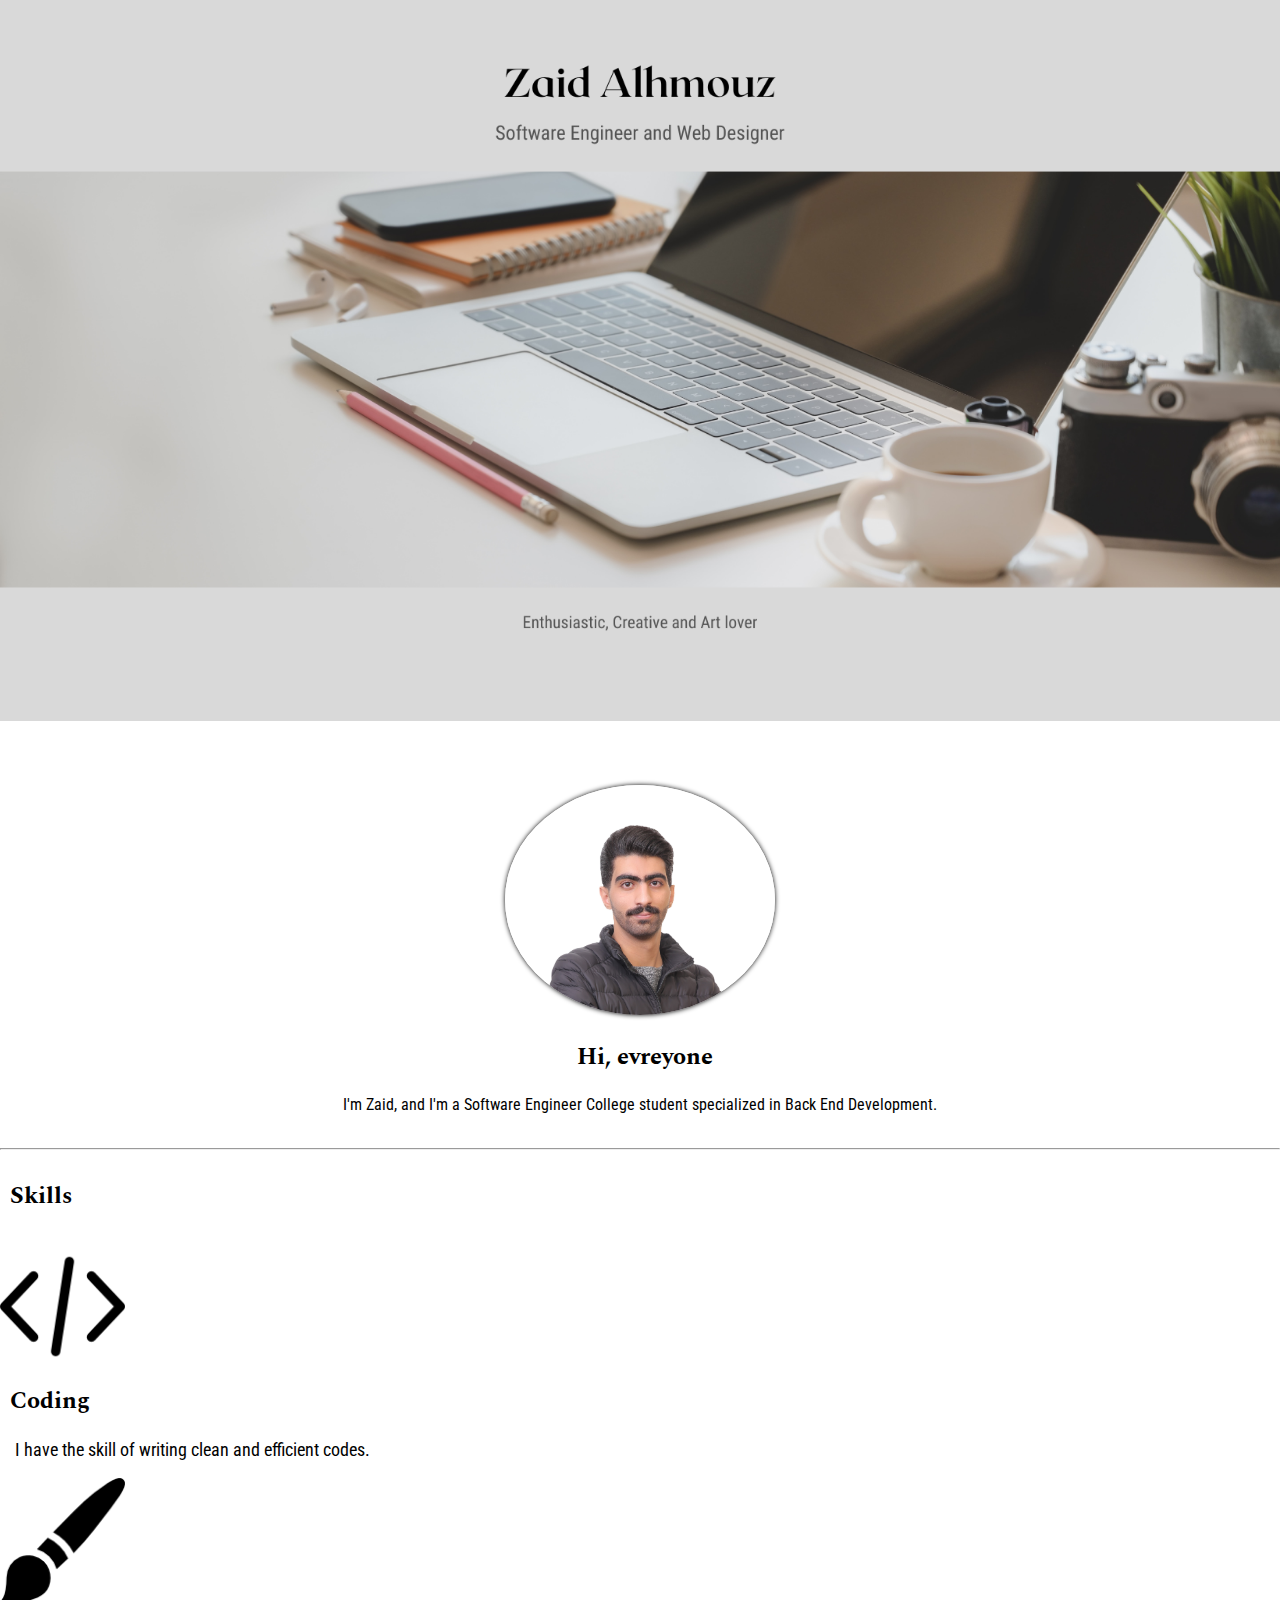
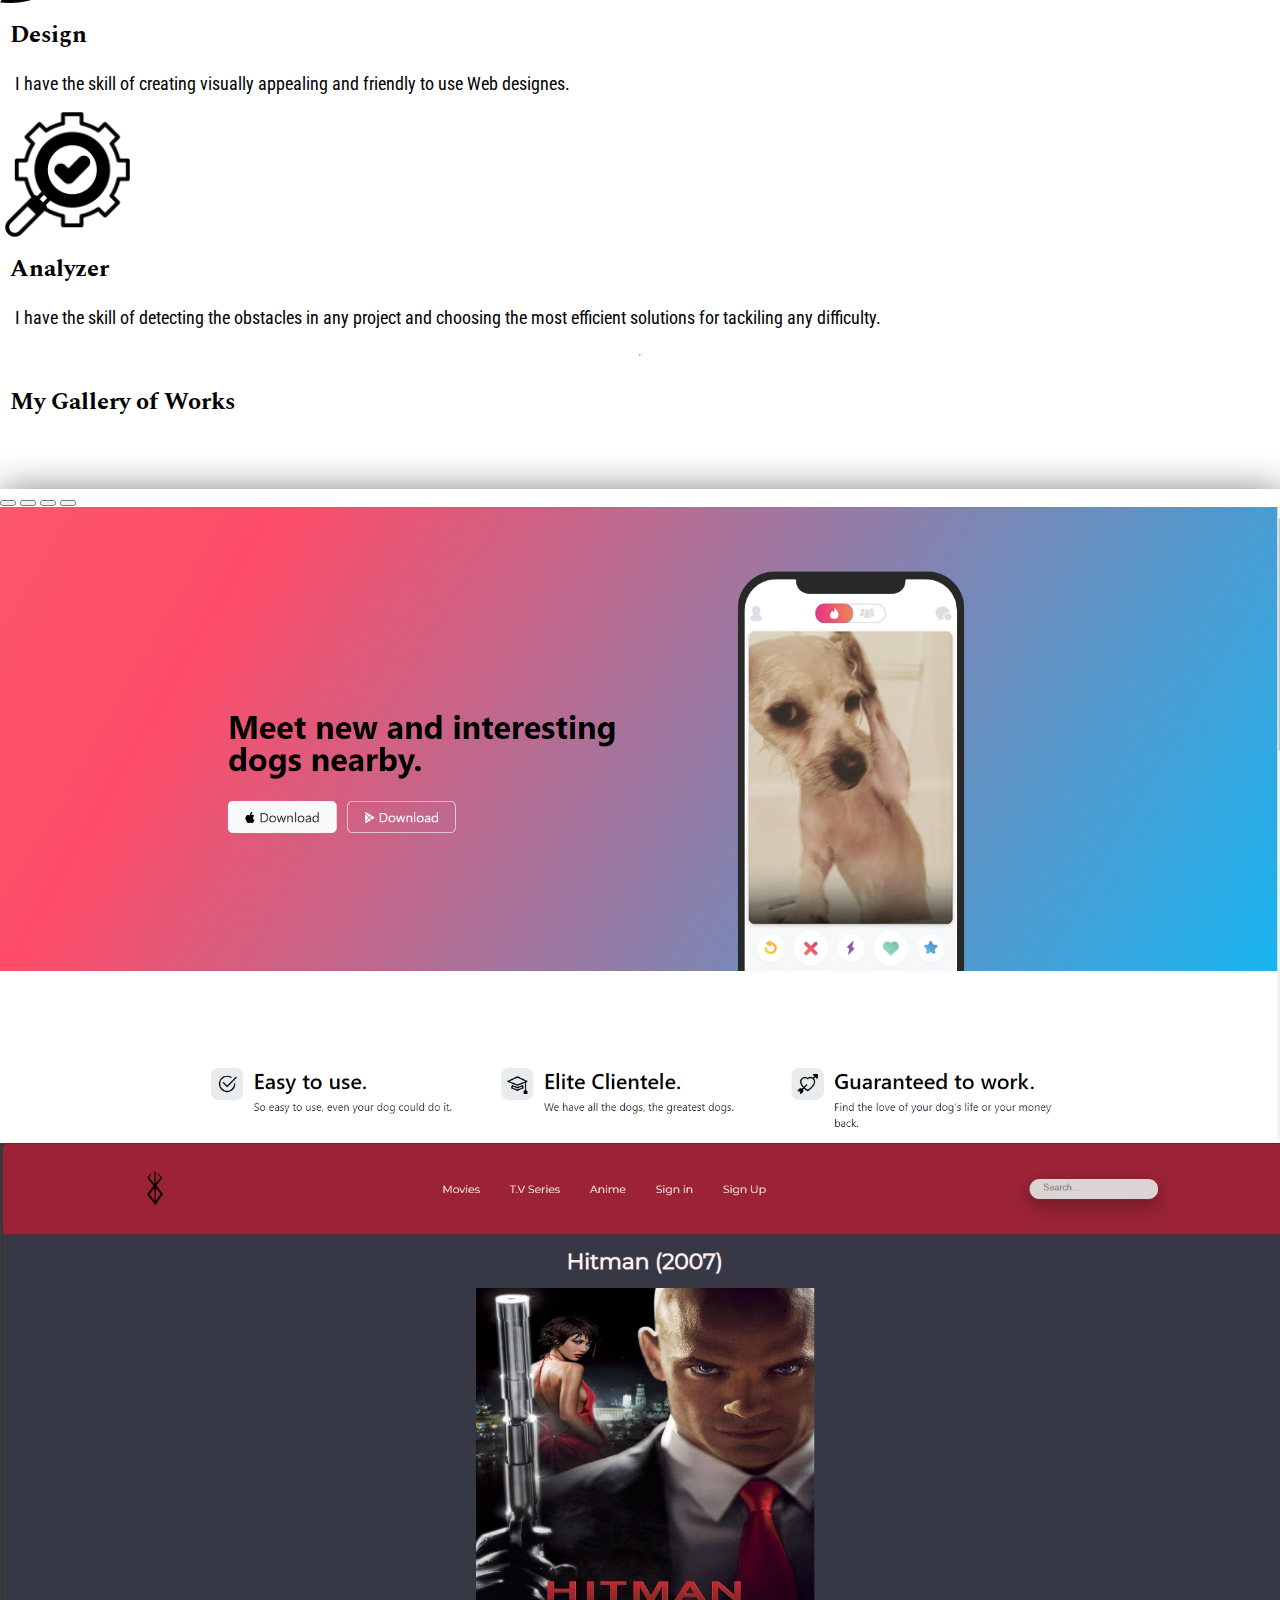
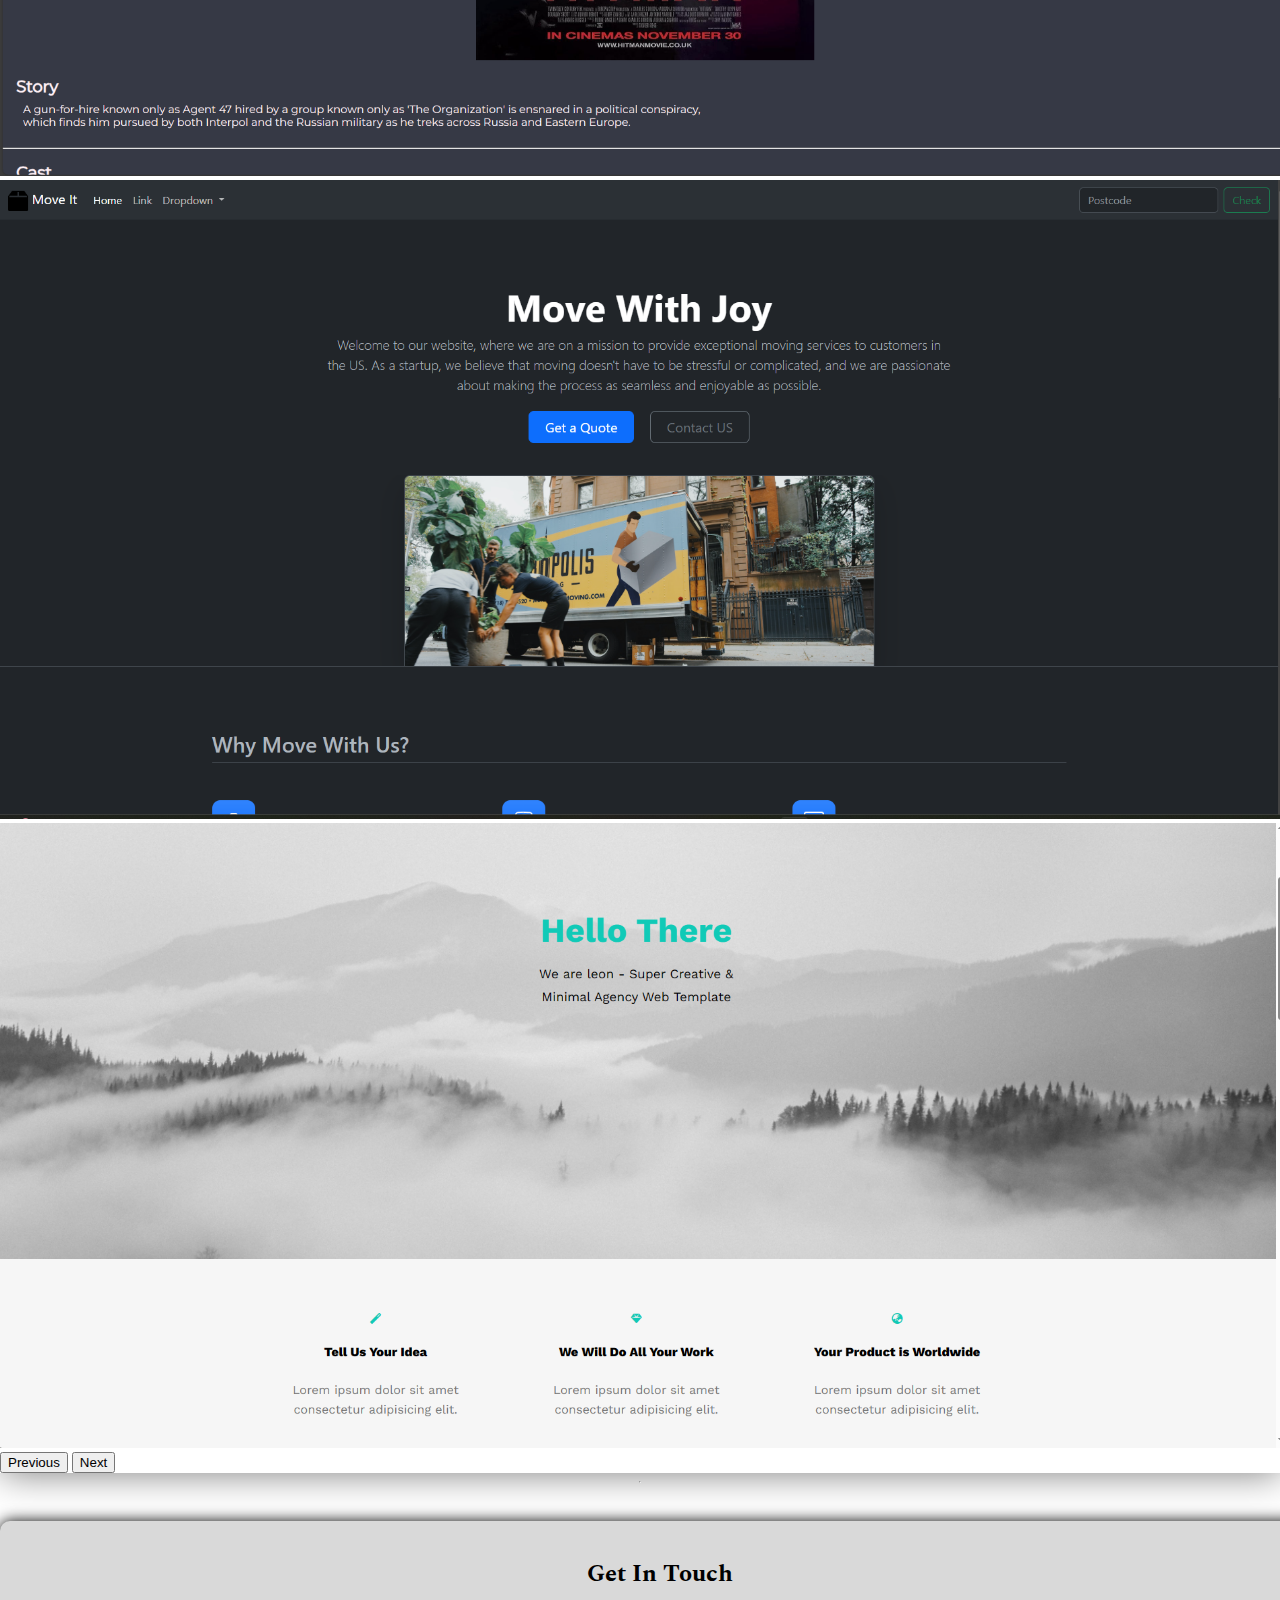
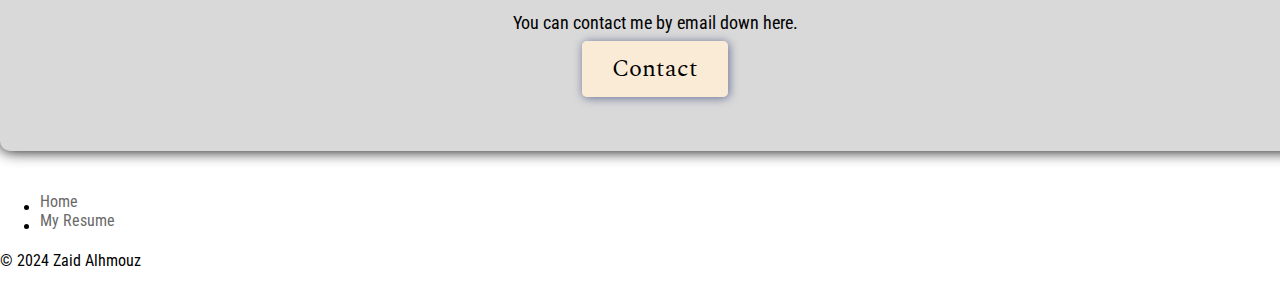
==== index.html @ a24d5614 "Initial Commit" ====
<!DOCTYPE html>
<html lang="en">
<head>
    <meta charset="UTF-8">
    <meta name="viewport" content="width=device-width, initial-scale=1.0">
    <link rel="stylesheet" href="./style.css">
    <link href="https://cdn.jsdelivr.net/npm/bootstrap@5.3.2/dist/css/bootstrap.min.css" rel="stylesheet" integrity="sha384-T3c6CoIi6uLrA9TneNEoa7RxnatzjcDSCmG1MXxSR1GAsXEV/Dwwykc2MPK8M2HN" crossorigin="anonymous">
    <title>MyPortfolio</title>
</head>
<body>
  
<div class="Main-Wallpaper">
 <div class="Wallpaper-image">
  <img src="./Images/Zaid Alhmouz2.png" width=100%>
 </div> 
</div>
<div class="info">
<img class="personal-image" src="./Images/Personal-Image.jpg" width="270" height="230">
<h2>Hi, evreyone</h2>
<p class="about-info">I'm Zaid, and I'm a Software Engineer College student specialized in Back End Development.<br >
</p>
</div>
<hr />

<div class="container marketing">
<h2 class="skills-header">Skills</h2>
  <!-- Three columns of text below the carousel -->
  <div class="row">
    <div class="col-lg-4">
      <img src="./Images/coding.png" width="125" height="125"> 
      <h2 class="fw-normal">Coding</h2>
      <p>I have the skill of writing clean and efficient codes.</p>
      
    </div><!-- /.col-lg-4 -->
    <div class="col-lg-4">
      <img class="Design-image" src="./Images/brush.png" width="125" height="125">
      <h2 class="fw-normal">Design</h2>
      <p>I have the skill of creating visually appealing and friendly to use Web designes.</p>
      
    </div><!-- /.col-lg-4 -->
    <div class="col-lg-4">
      <img class="Analyze-image" src="./Images/Analyze.png" width="125" height="125">
            <h2 class="fw-normal">Analyzer</h2>
      <p>I have the skill of detecting the obstacles in any project and choosing the most efficient solutions for tackiling any difficulty.</p>
      
    </div><!-- /.col-lg-4 -->
  </div><!-- /.row -->
  <hr />
  <div class="Gallery-header">
    <h2>My Gallery of Works</h2>
  </div>

  <div class="car-container">
    <div id="myCarousel" class="carousel slide mb-6" data-bs-ride="carousel">
    <div class="carousel-indicators">
      <button type="button" data-bs-target="#myCarousel" data-bs-slide-to="0" class="" aria-label="Slide 1"></button>
      <button type="button" data-bs-target="#myCarousel" data-bs-slide-to="1" aria-label="Slide 2" class=""></button>
      <button type="button" data-bs-target="#myCarousel" data-bs-slide-to="2" aria-label="Slide 3"></button>
      <button type="button" data-bs-target="#myCarousel" data-bs-slide-to="3" aria-label="Slide 4" class="active" aria-current="true"></button>
    </div>
    <div class="carousel-inner">
      <a href="https://zaid-alhmouz.github.io/TinDog/">
      <div class="carousel-item">
        <img class="slide-img" src="./Images/Work1..png" width="100%" height="500px">
      </div>
      </a>
      <a href="https://zaid-alhmouz.github.io/Behelit/">
      <div class="carousel-item">
        <img class="slide-img" src="./Images/Behelit.png" width="100%" height="500px">
      </div>
      </a>
      <a href="https://zaid-alhmouz.github.io/MoveIt/">
      <div class="carousel-item active">
        <img class="slide-img" src="./Images/Work3.png" width="100%" height="500px">      
      </div>
      </a>
      <a href="https://zaid-alhmouz.github.io/Leon/">
        <div class="carousel-item active">
          <img class="slide-img" src="./Images/Work4.png" width="100%" height="500px">      
        </div>
        </a>
    </div>
    <button class="carousel-control-prev" type="button" data-bs-target="#myCarousel" data-bs-slide="prev">
      <span class="carousel-control-prev-icon" aria-hidden="true"></span>
      <span class="visually-hidden">Previous</span>
    </button>
    <button class="carousel-control-next" type="button" data-bs-target="#myCarousel" data-bs-slide="next">
      <span class="carousel-control-next-icon" aria-hidden="true"></span>
      <span class="visually-hidden">Next</span>
    </button>
  </div>
  </div>
  

  <!-- END THE FEATURETTES -->
  <hr />
<div class="contact-container">
  <h2>Get In Touch</h2>
  <p>You can contact me by email down here.</p>
  <a href="mailto:zezozaid2262003@gmail.com">Contact</a>
</div>
  


  <div class="footer-container">

    <div class="container">
    <footer class="py-3 mt-3 mx-0">
      <ul class="nav justify-content-center border-bottom pb-3 mb-3">
        <li class="nav-item"><a href="#">Home</a></li>
        <li class="nav-item"><a href="./My Resume/index.html">My Resume</a></li>
      </ul>
      <p class="text-center text-body-secondary">© 2024 Zaid Alhmouz</p>
    </footer>
  </div>
  </div>

  
  <script src="https://cdn.jsdelivr.net/npm/bootstrap@5.3.3/dist/js/bootstrap.bundle.min.js" integrity="sha384-YvpcrYf0tY3lHB60NNkmXc5s9fDVZLESaAA55NDzOxhy9GkcIdslK1eN7N6jIeHz" crossorigin="anonymous"></script>

</body>
</html>
---- style.css ----
@import url('https://fonts.googleapis.com/css2?family=Roboto:ital,wght@0,100;0,300;0,400;0,500;0,700;0,900;1,100;1,300;1,400;1,500;1,700;1,900&display=swap');
@import url('https://fonts.googleapis.com/css2?family=Spectral:ital,wght@0,200;0,300;0,400;0,500;0,600;0,700;0,800;1,200;1,300;1,400;1,500;1,600;1,700;1,800&display=swap');
@import url('https://fonts.googleapis.com/css2?family=Roboto+Condensed:ital,wght@0,100..900;1,100..900&family=Spectral:ital,wght@0,200;0,300;0,400;0,500;0,600;0,700;0,800;1,200;1,300;1,400;1,500;1,600;1,700;1,800&display=swap');

@media (max-width:767px)
{
    .wallpaper-image img{
        width:100%;
        height:100%;
    }
}
.button{
    margin-left: 10px;
}
.feature-icon {
    width: 4rem;
    height: 4rem;
    border-radius: 0.75rem;
}
h2{
    margin-left:10px;
}
.row p{
    margin-left:15px;
    font-family:"Roboto Condensed";
    font-size: 18px;
}
.info{
    margin:auto;
    margin-top: 50px;
    width: 50%;
    padding: 10px;
    text-align: center;

}
.info h2{
    font-family:"Spectral";
}
@media (max-width:767px)
{
    .info h2{
        padding-top: 10px;
    }
}
.info p{
    font-family: "Roboto Condensed";

}
.personal-image{
    border-radius: 50%;
    box-shadow: 0 0 5px black;
}
.skills-header{
    margin-bottom: 30px;
    font-family:"Spectral";
}
.fw-normal{
    margin-top: 10px;
    font-family:"Spectral"
}

.Analyze-image{
    margin-left: 5px;
}
.marketing{
    display: grid;
    grid-template-columns: repeat(autofill,minmax(300,1fr));
}
@media (max-width:767px)
{
    .marketing{
        text-align: center;
    }
}
.Gallery-header{
    margin-bottom: 50px;
}
.Gallery-header h2{
    font-family:"Spectral";
}
body, html {
    width: 100%;
    margin: 0;
    padding: 0;
  }
  body, .footer-container {
    box-sizing: border-box;
  }
  .container {
    max-width: 100%;
  }
  
  
  .footer-container {
    width: 100%;
  }
  .car-container{
    transition: 0.8s;
    box-shadow: 1px 1px 35px grey;
  }
.carousel-item:hover{
border:solid 5px #FAEBD7;
}
.car-container img{
    width: 100%;
    height:100%;
}
@media (max-width:767px) {
    .car-container img{
        width: 100%;
        height: 100%;
    }
}
.jumb-container{
    text-align: center;
}
.contact-container{
    width:100%;
    margin-top:30px;
    margin-bottom:30px;
    padding:15px;
    height:200px;
    text-align: center;
    background-color:#D9D9D9;    ;
    border-radius: 10px;
    box-shadow: 0 0 15px black;
}
.contact-container a{
position: relative;
background:#FAEBD7;
text-decoration: none;
font-size: 1.5em;
font-weight: 400;
padding:10px 30px;
transition: 0.5s;
color:black;
border-radius: 5px;
box-shadow: 1px 1px 10px rgb(100, 110, 148);
font-family: "Spectral";
}

.contact-container a:hover{
letter-spacing: 0.1rem;
background: #F8F8FF;
content:"Gmail";
box-shadow: 0 0 35px #F8F8FF;
}

.contact-container h2{
    font-family: "Spectral";
}
.contact-container p{
    font-family: "Roboto Condensed";
    font-size: 18px;
}
.footer-container ul li a,p{
    font-family:"Roboto Condensed";
    transform:0.8s;
}
.footer-container ul li a{
    padding-right: 10px;
    position: relative;
    bottom:5px;
    margin-bottom: 0;
    text-decoration: none;
    color:#696969;  
    transition: 0.8s;
}
.footer-container ul li a:hover{
    font-size:18px;
    font-weight: 600;
    color:#FAEBD7;
    text-shadow: 0 0 35px #FFFFF0;
}
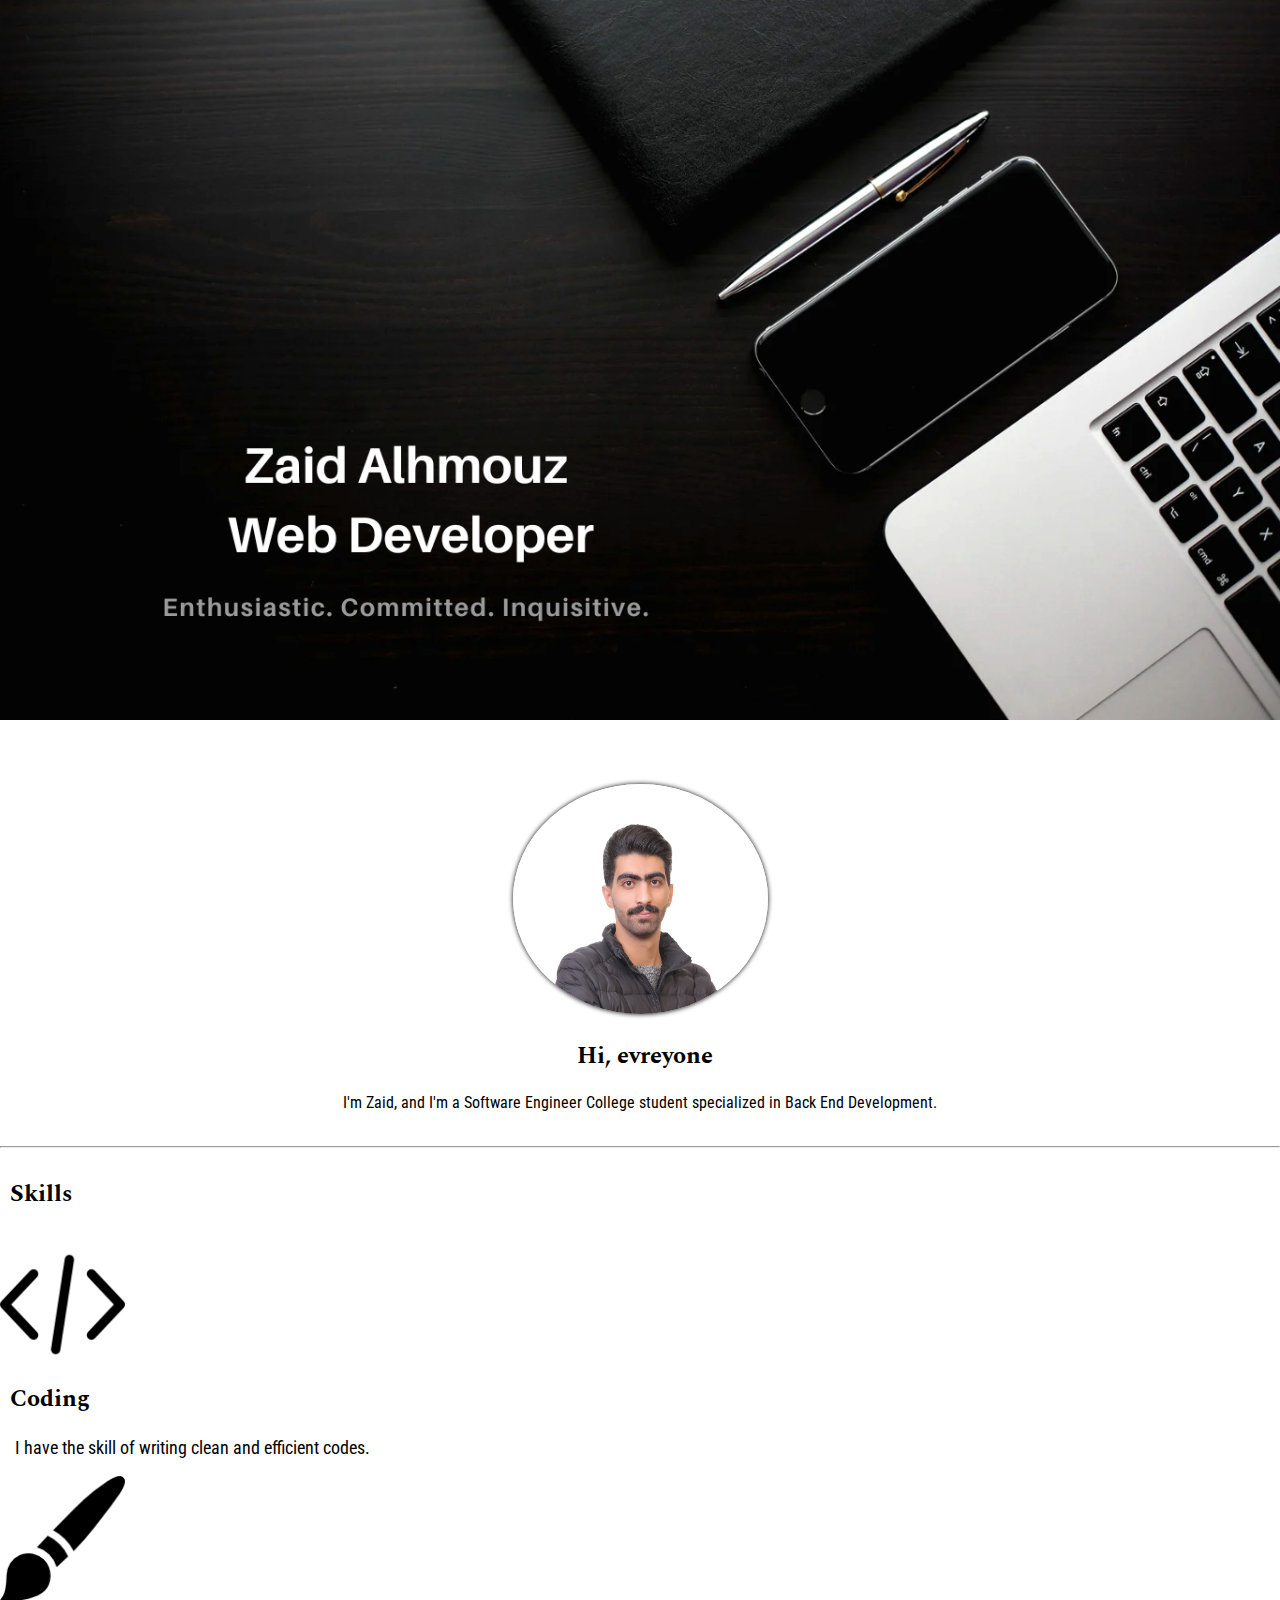
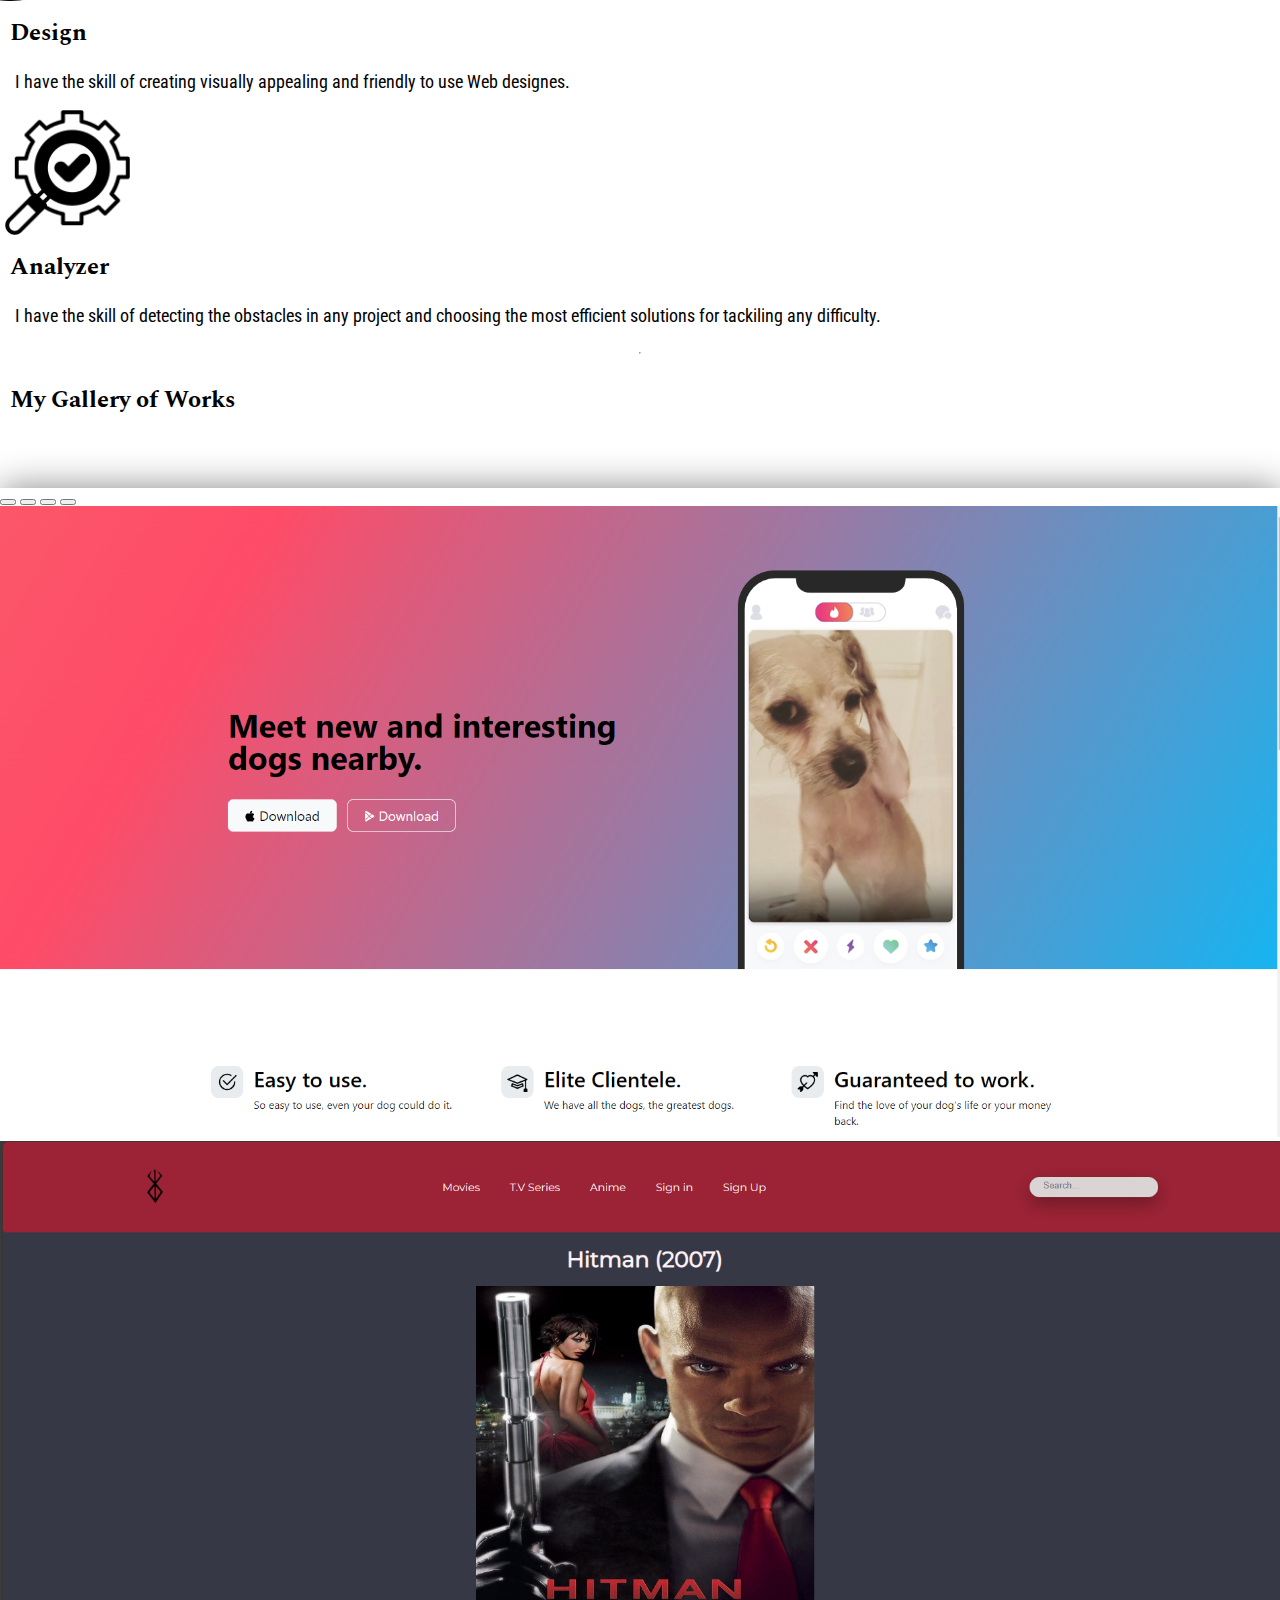
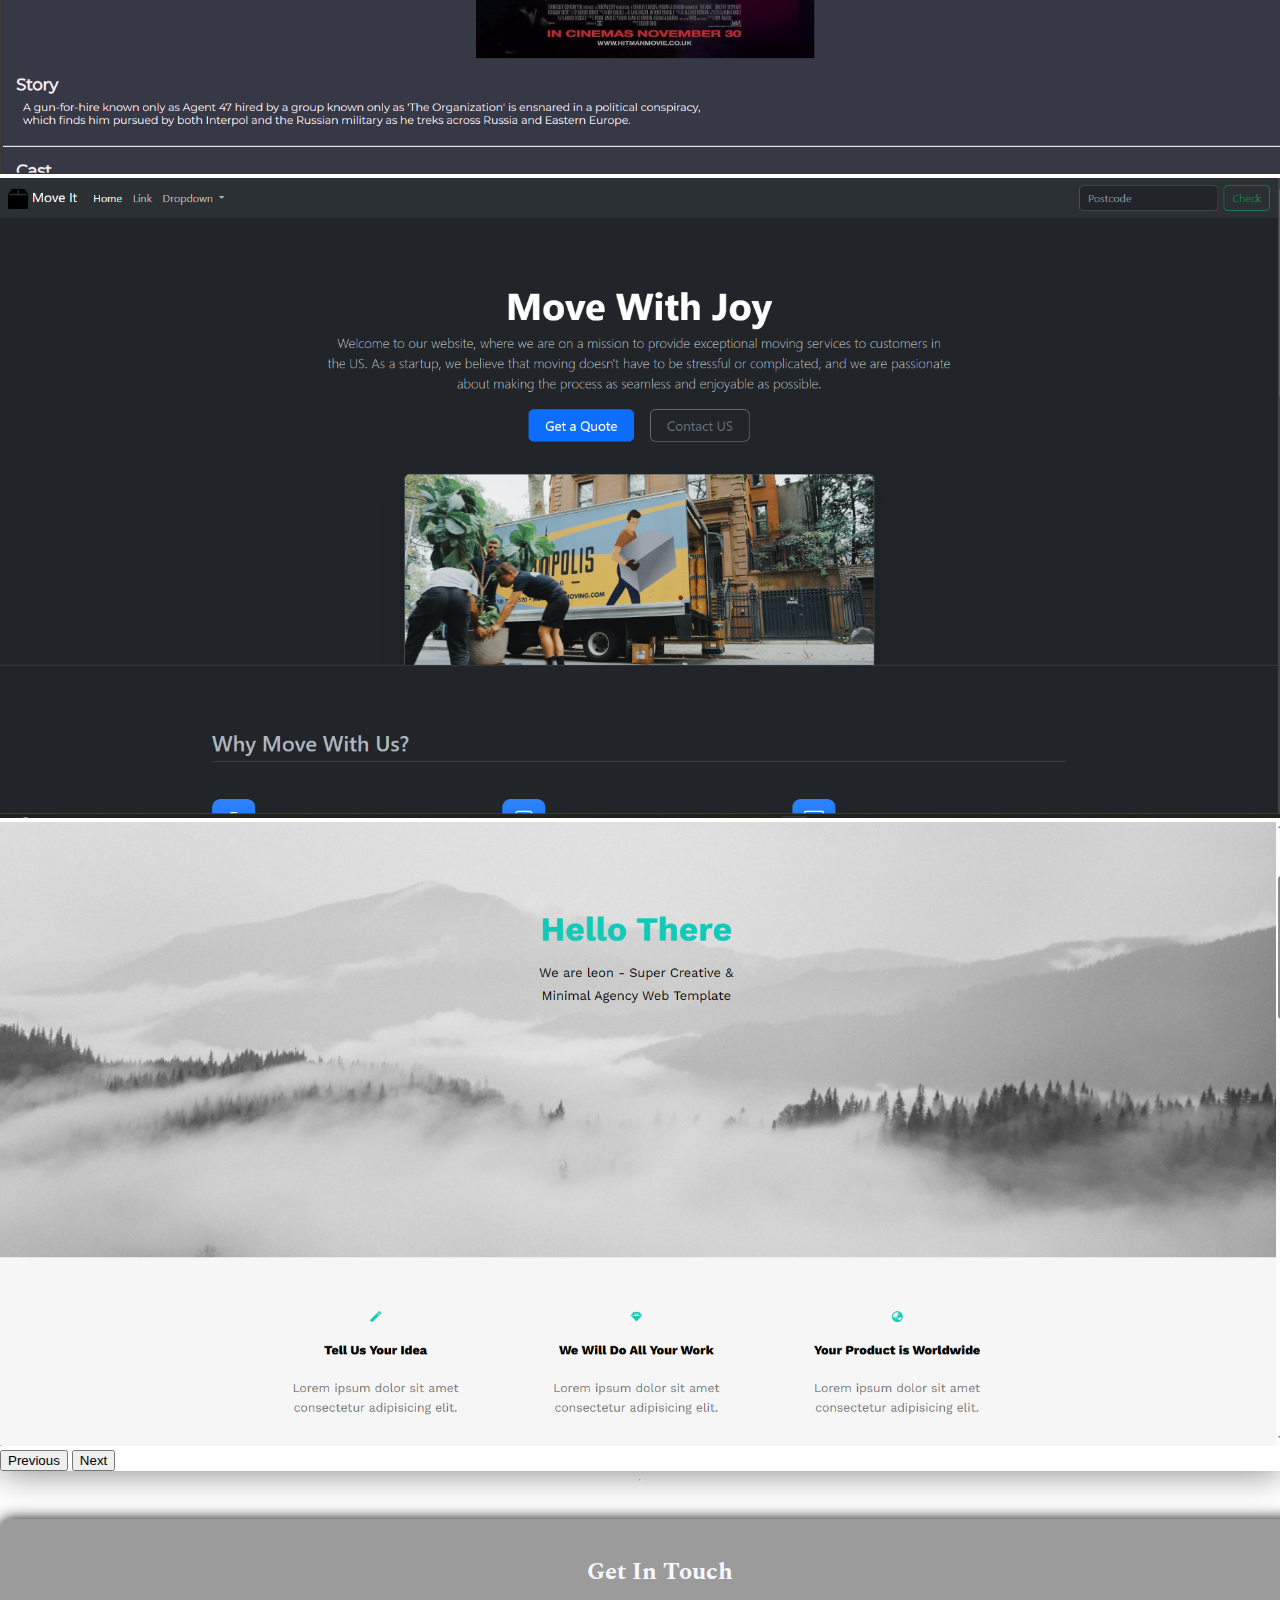
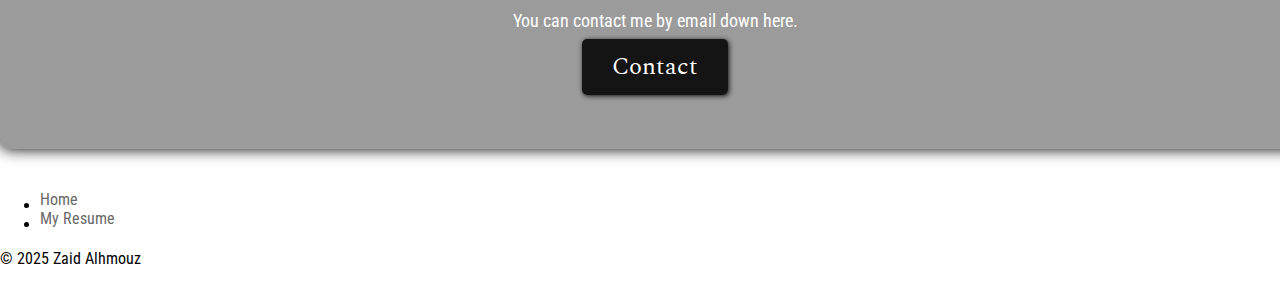
==== commit a9229148: "Modify Conatact section styling and the web page title" ====
--- a/index.html
+++ b/index.html
@@ -5,17 +5,17 @@
     <meta name="viewport" content="width=device-width, initial-scale=1.0">
     <link rel="stylesheet" href="./style.css">
     <link href="https://cdn.jsdelivr.net/npm/bootstrap@5.3.2/dist/css/bootstrap.min.css" rel="stylesheet" integrity="sha384-T3c6CoIi6uLrA9TneNEoa7RxnatzjcDSCmG1MXxSR1GAsXEV/Dwwykc2MPK8M2HN" crossorigin="anonymous">
-    <title>MyPortfolio</title>
+    <title>Zaid Alhmouz Portfolio</title>
 </head>
 <body>
   
 <div class="Main-Wallpaper">
  <div class="Wallpaper-image">
-  <img src="./Images/Zaid Alhmouz2.png" width=100%>
+  <img src="./Images/Zaid Alhmouz Web Developer.png" width=100%>
  </div> 
 </div>
 <div class="info">
-<img class="personal-image" src="./Images/Personal-Image.jpg" width="270" height="230">
+<img class="personal-image" src="./Images/Personal-Image.jpg" width="255" height="230">
 <h2>Hi, evreyone</h2>
 <p class="about-info">I'm Zaid, and I'm a Software Engineer College student specialized in Back End Development.<br >
 </p>
@@ -110,7 +110,7 @@
         <li class="nav-item"><a href="#">Home</a></li>
         <li class="nav-item"><a href="./My Resume/index.html">My Resume</a></li>
       </ul>
-      <p class="text-center text-body-secondary">© 2024 Zaid Alhmouz</p>
+      <p class="text-center text-body-secondary">© 2025 Zaid Alhmouz</p>
     </footer>
   </div>
   </div>
--- a/style.css
+++ b/style.css
@@ -121,26 +121,27 @@
     padding:15px;
     height:200px;
     text-align: center;
-    background-color:#D9D9D9;    ;
+    background-color:#9b9b9b;    ;
     border-radius: 10px;
     box-shadow: 0 0 15px black;
 }
 .contact-container a{
 position: relative;
-background:#FAEBD7;
+background:#141414;
 text-decoration: none;
 font-size: 1.5em;
 font-weight: 400;
 padding:10px 30px;
 transition: 0.5s;
-color:black;
+color:#ffffff;
 border-radius: 5px;
-box-shadow: 1px 1px 10px rgb(100, 110, 148);
+box-shadow: 1px 1px 5px #141414;
 font-family: "Spectral";
 }
 
 .contact-container a:hover{
 letter-spacing: 0.1rem;
+color: #141414;
 background: #F8F8FF;
 content:"Gmail";
 box-shadow: 0 0 35px #F8F8FF;
@@ -148,10 +149,12 @@
 
 .contact-container h2{
     font-family: "Spectral";
+    color:#F8F8FF;
 }
 .contact-container p{
     font-family: "Roboto Condensed";
     font-size: 18px;
+    color: #ffffff;
 }
 .footer-container ul li a,p{
     font-family:"Roboto Condensed";
@@ -169,6 +172,6 @@
 .footer-container ul li a:hover{
     font-size:18px;
     font-weight: 600;
-    color:#FAEBD7;
+    color:#141414;
     text-shadow: 0 0 35px #FFFFF0;
 }
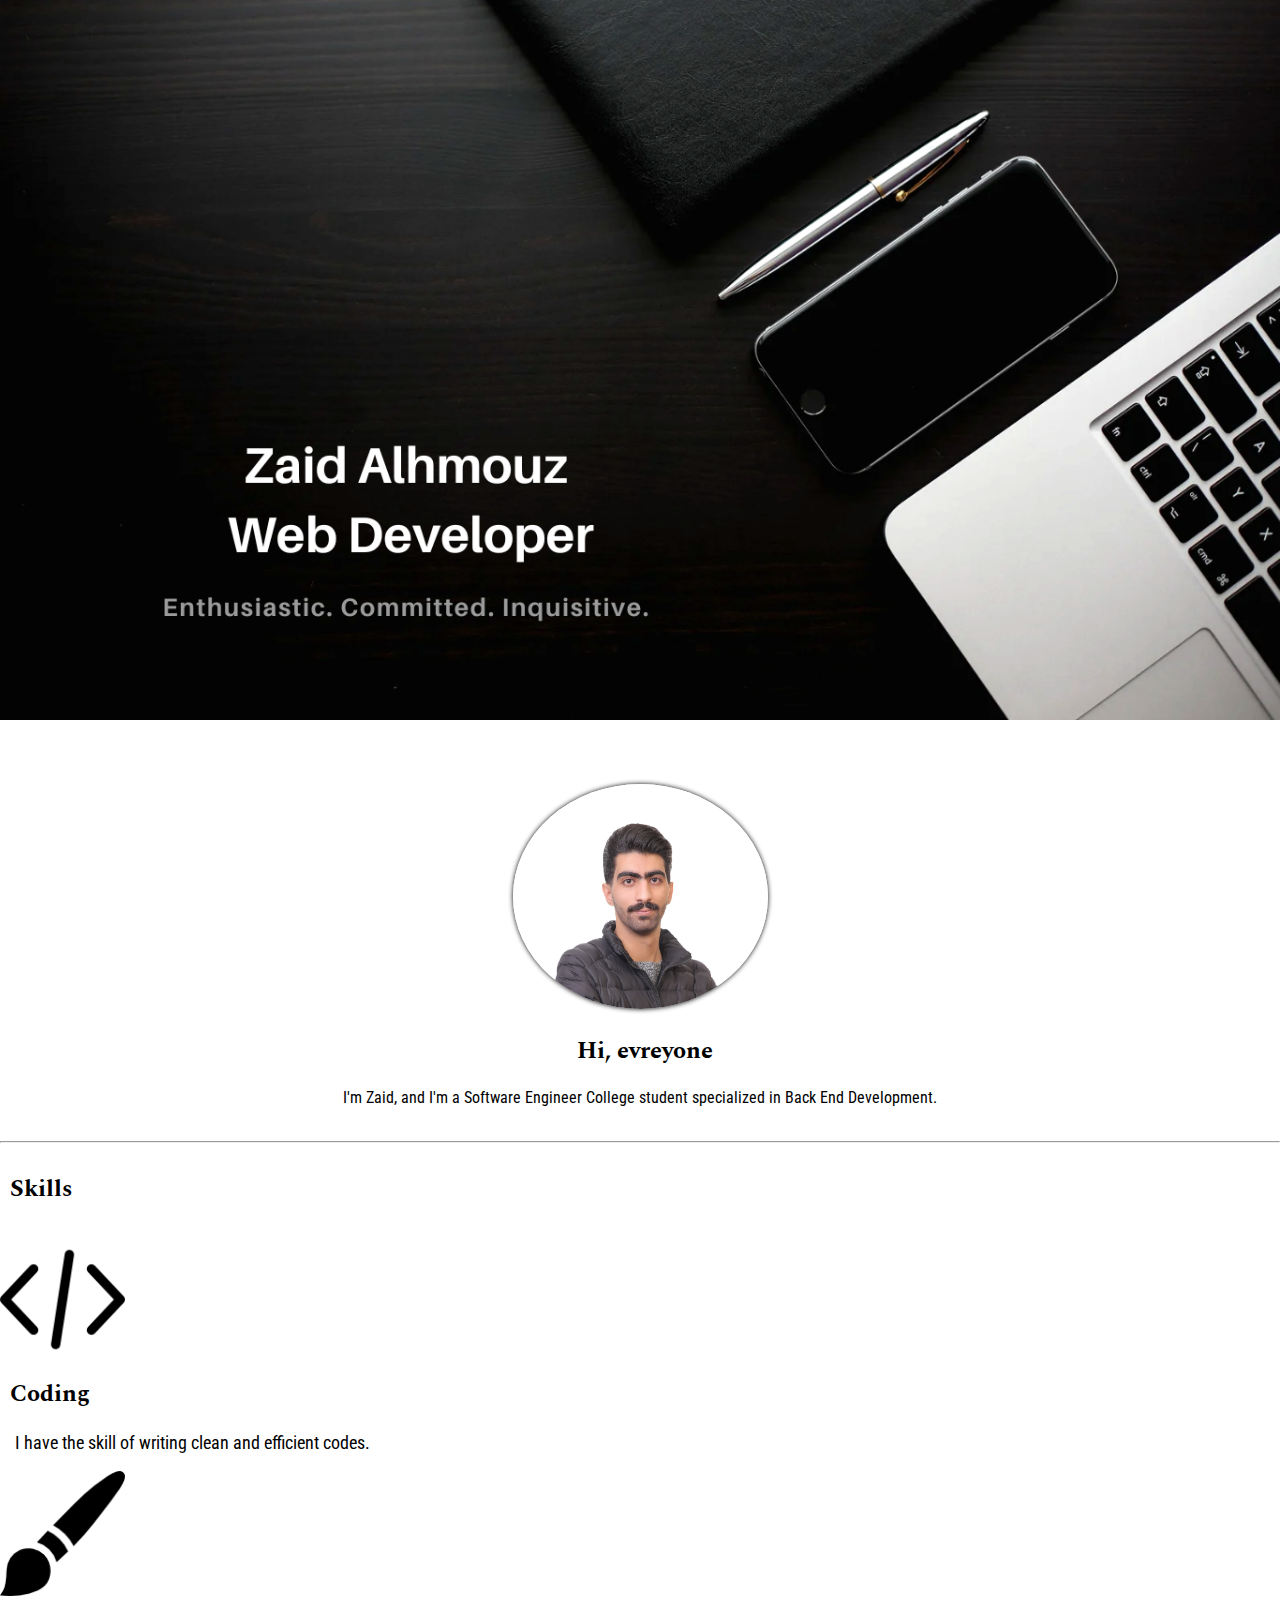
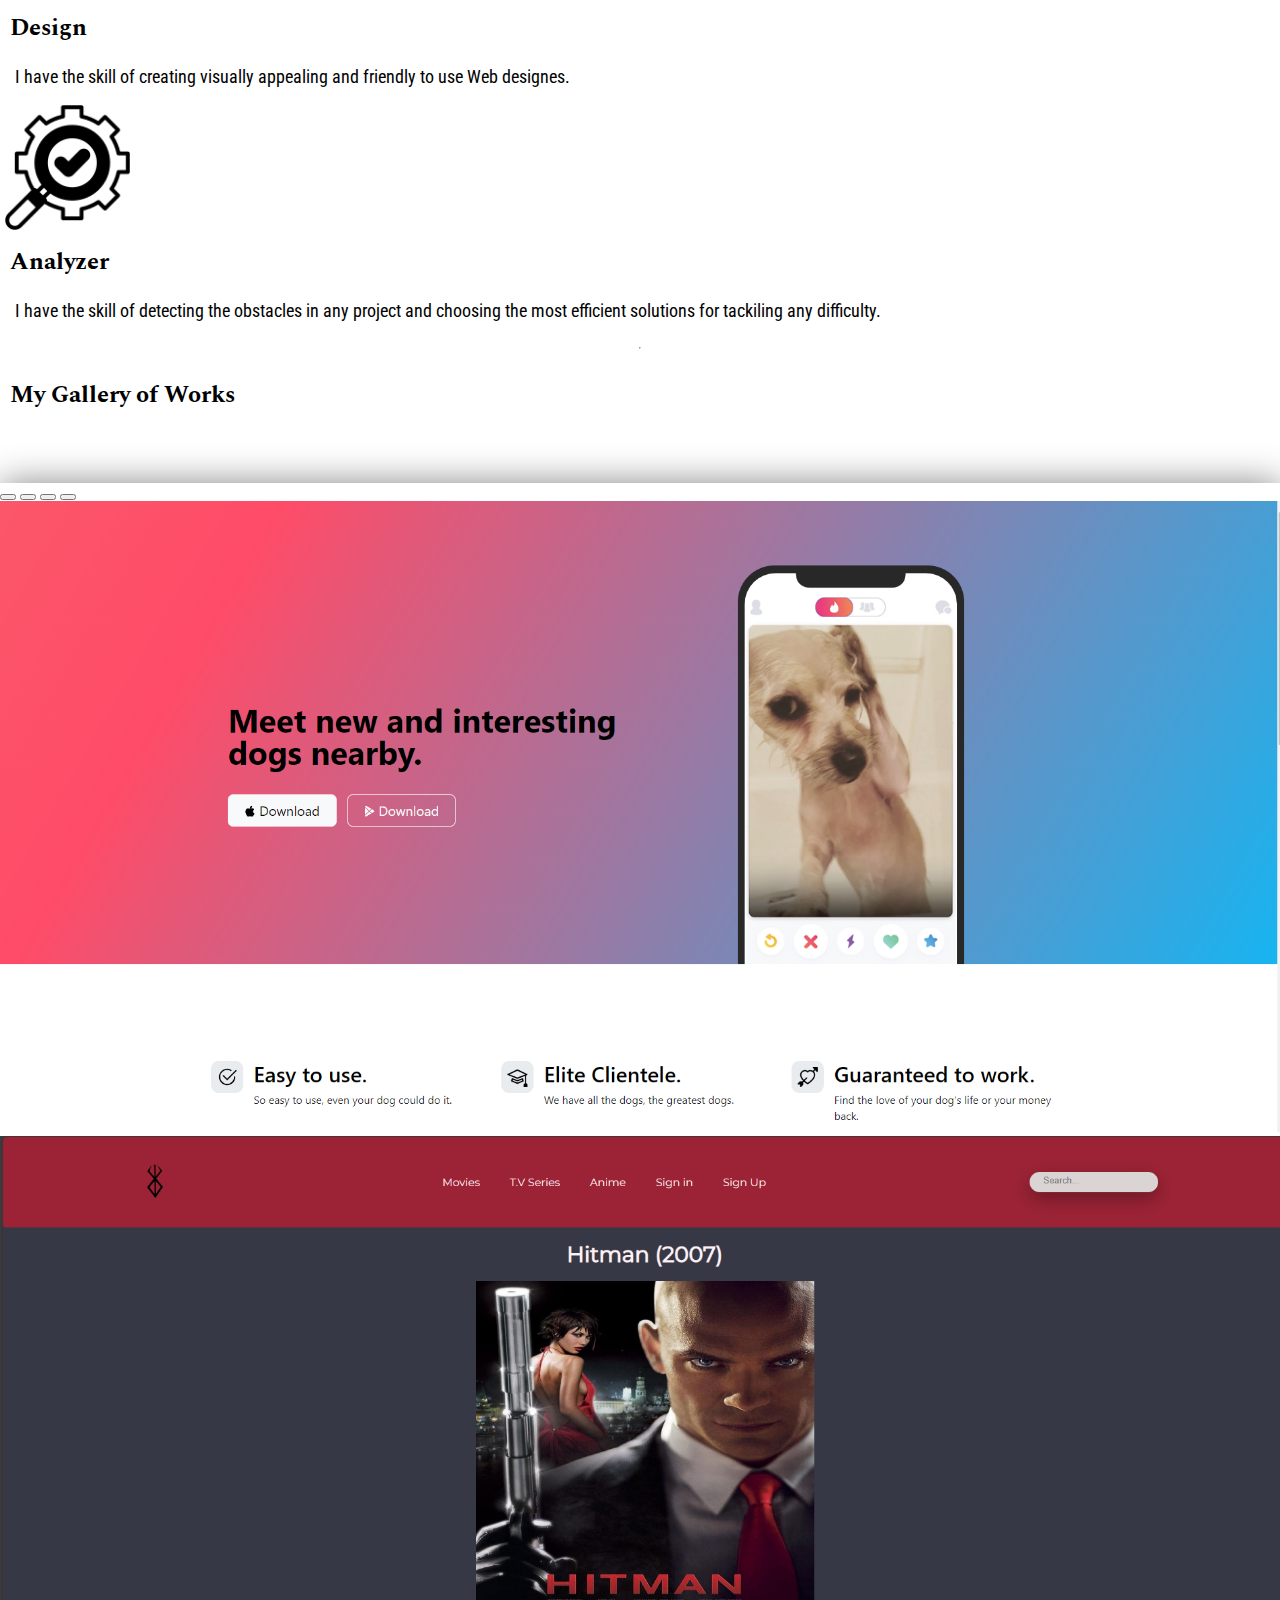
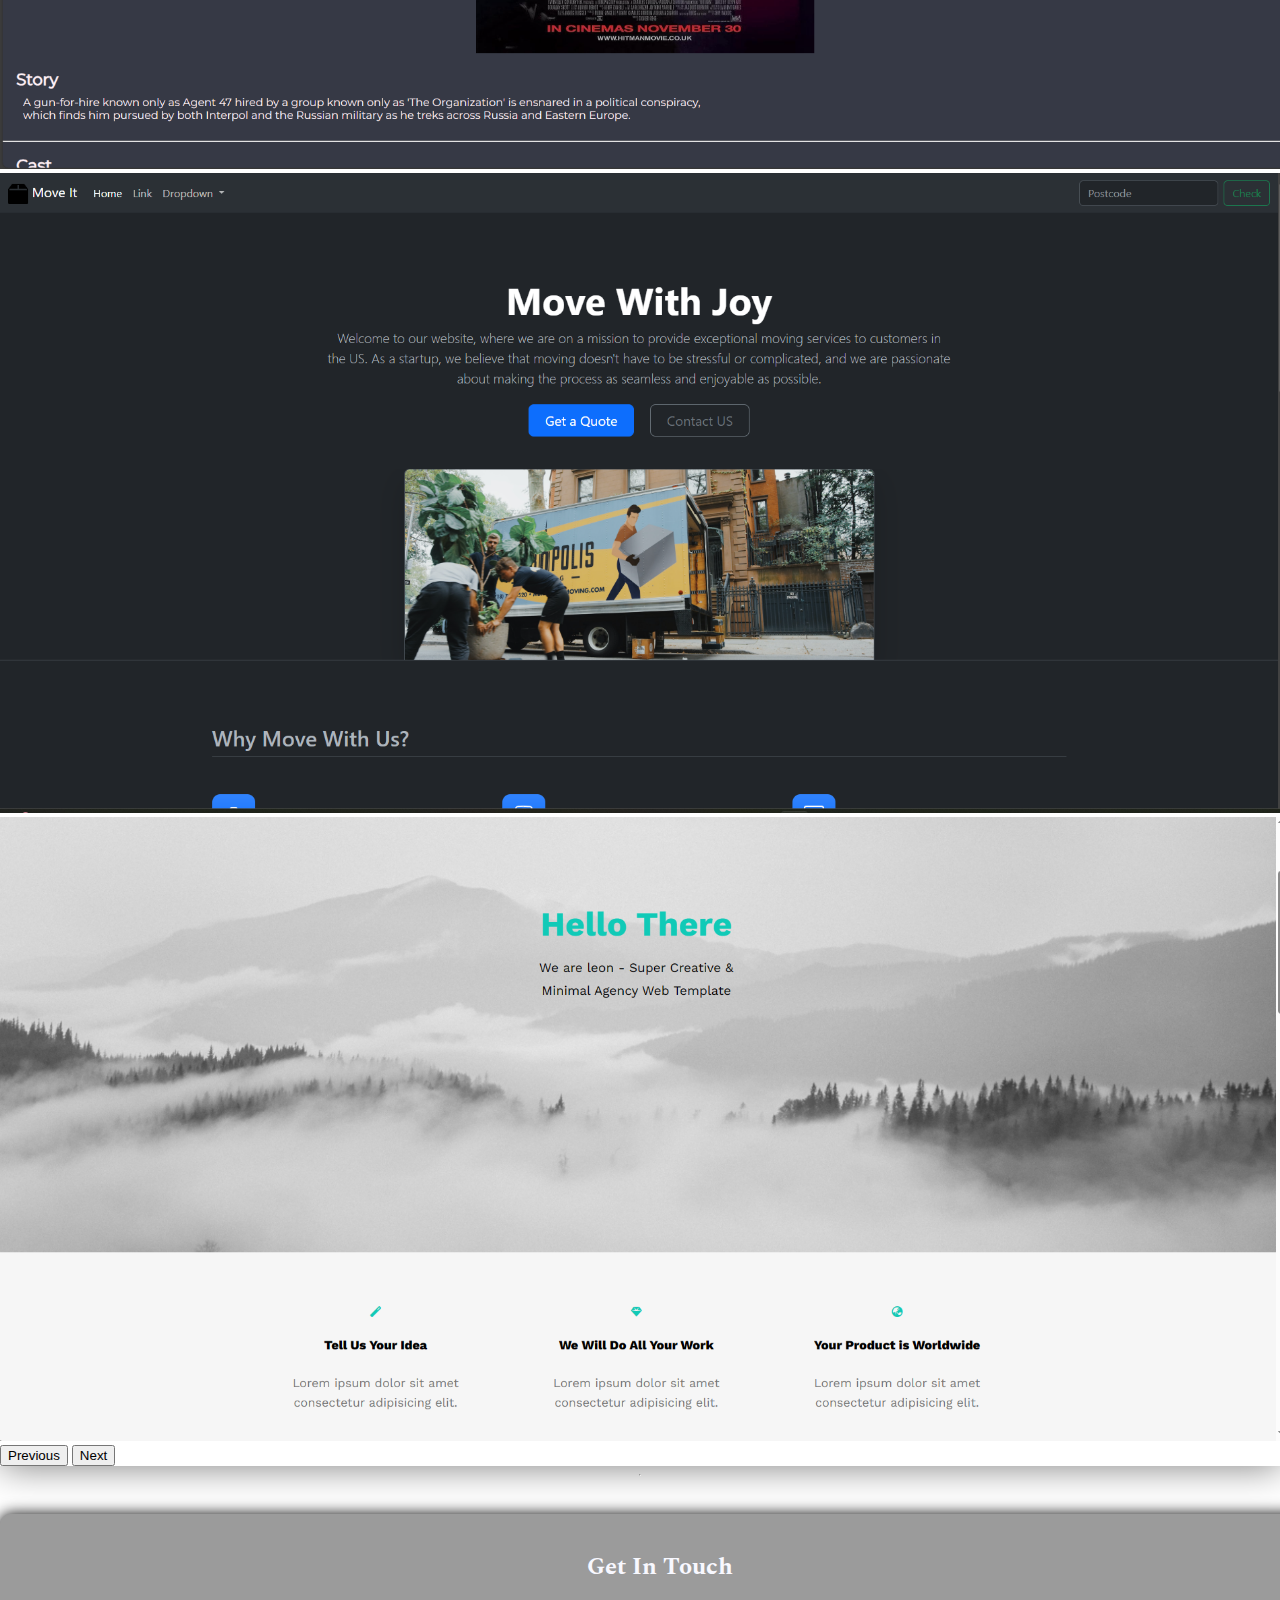
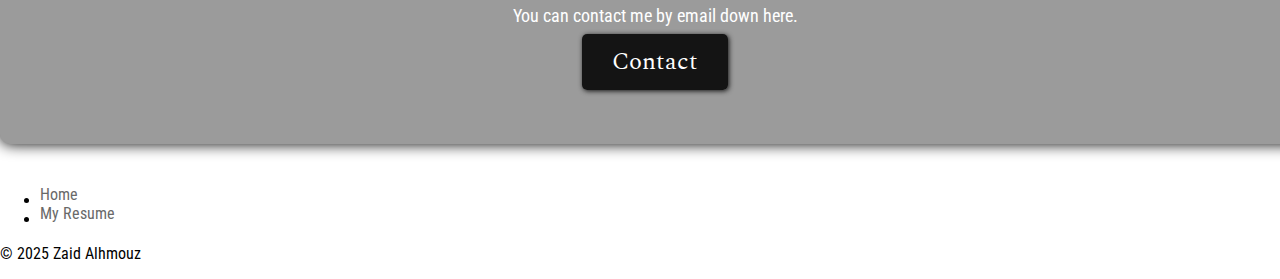
==== commit c4cdc64d: "Unlink the resume page, modifications to personal image height" ====
--- a/index.html
+++ b/index.html
@@ -11,11 +11,11 @@
   
 <div class="Main-Wallpaper">
  <div class="Wallpaper-image">
-  <img src="./Images/Zaid Alhmouz Web Developer.png" width=100%>
+  <img src="./Images/Zaid Alhmouz Web Developer.png" width=100% height="70%">
  </div> 
 </div>
 <div class="info">
-<img class="personal-image" src="./Images/Personal-Image.jpg" width="255" height="230">
+<img class="personal-image" src="./Images/Personal-Image.jpg" width="255" height="225">
 <h2>Hi, evreyone</h2>
 <p class="about-info">I'm Zaid, and I'm a Software Engineer College student specialized in Back End Development.<br >
 </p>
@@ -108,7 +108,7 @@
     <footer class="py-3 mt-3 mx-0">
       <ul class="nav justify-content-center border-bottom pb-3 mb-3">
         <li class="nav-item"><a href="#">Home</a></li>
-        <li class="nav-item"><a href="./My Resume/index.html">My Resume</a></li>
+        <li class="nav-item"><a href="#">My Resume</a></li>
       </ul>
       <p class="text-center text-body-secondary">© 2025 Zaid Alhmouz</p>
     </footer>
--- a/style.css
+++ b/style.css
@@ -6,7 +6,17 @@
 {
     .wallpaper-image img{
         width:100%;
-        height:100%;
+        height:80%;
+    }
+    .info h2{
+        padding-top: 10px;
+    }
+    .marketing{
+        text-align: center;
+    }
+    .car-container img{
+        width: 100%;
+        height: 100%;
     }
 }
 .button{
@@ -36,12 +46,7 @@
 .info h2{
     font-family:"Spectral";
 }
-@media (max-width:767px)
-{
-    .info h2{
-        padding-top: 10px;
-    }
-}
+
 .info p{
     font-family: "Roboto Condensed";
 
@@ -66,12 +71,7 @@
     display: grid;
     grid-template-columns: repeat(autofill,minmax(300,1fr));
 }
-@media (max-width:767px)
-{
-    .marketing{
-        text-align: center;
-    }
-}
+
 .Gallery-header{
     margin-bottom: 50px;
 }
@@ -105,12 +105,7 @@
     width: 100%;
     height:100%;
 }
-@media (max-width:767px) {
-    .car-container img{
-        width: 100%;
-        height: 100%;
-    }
-}
+
 .jumb-container{
     text-align: center;
 }
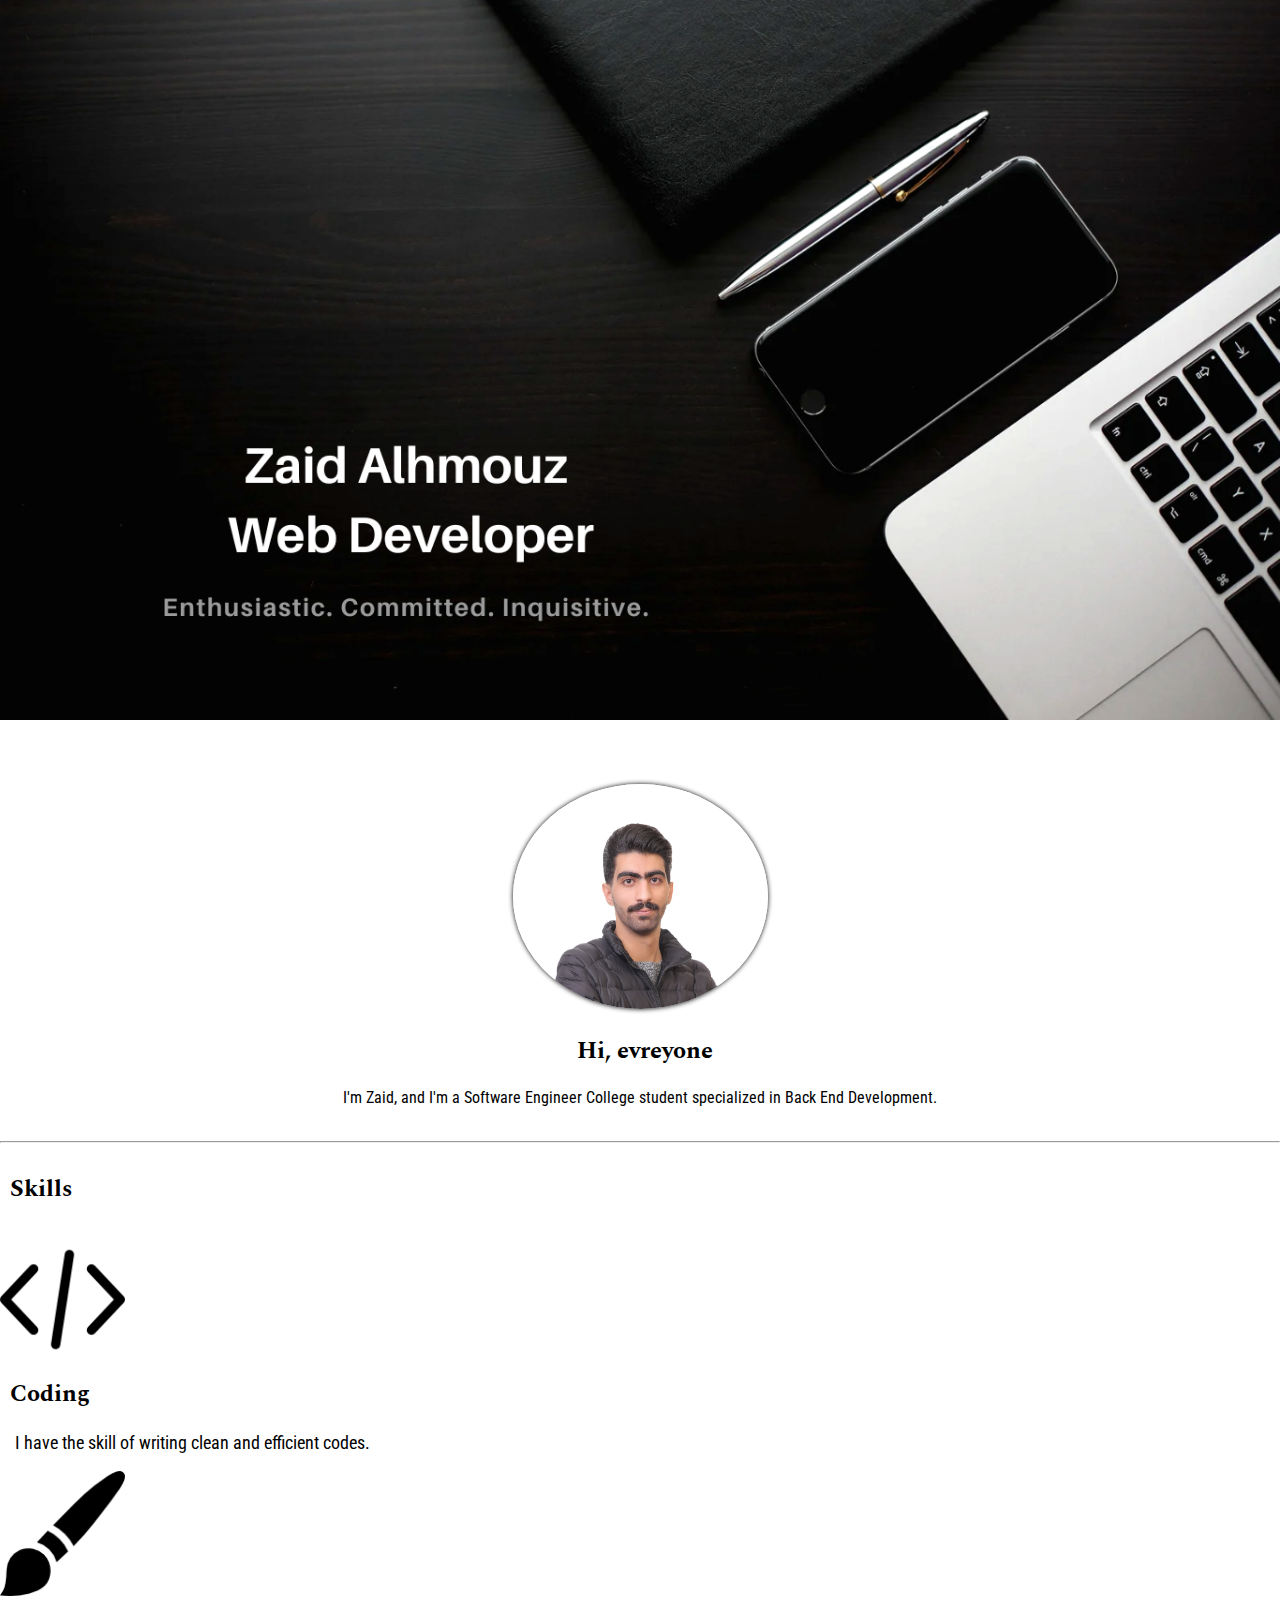
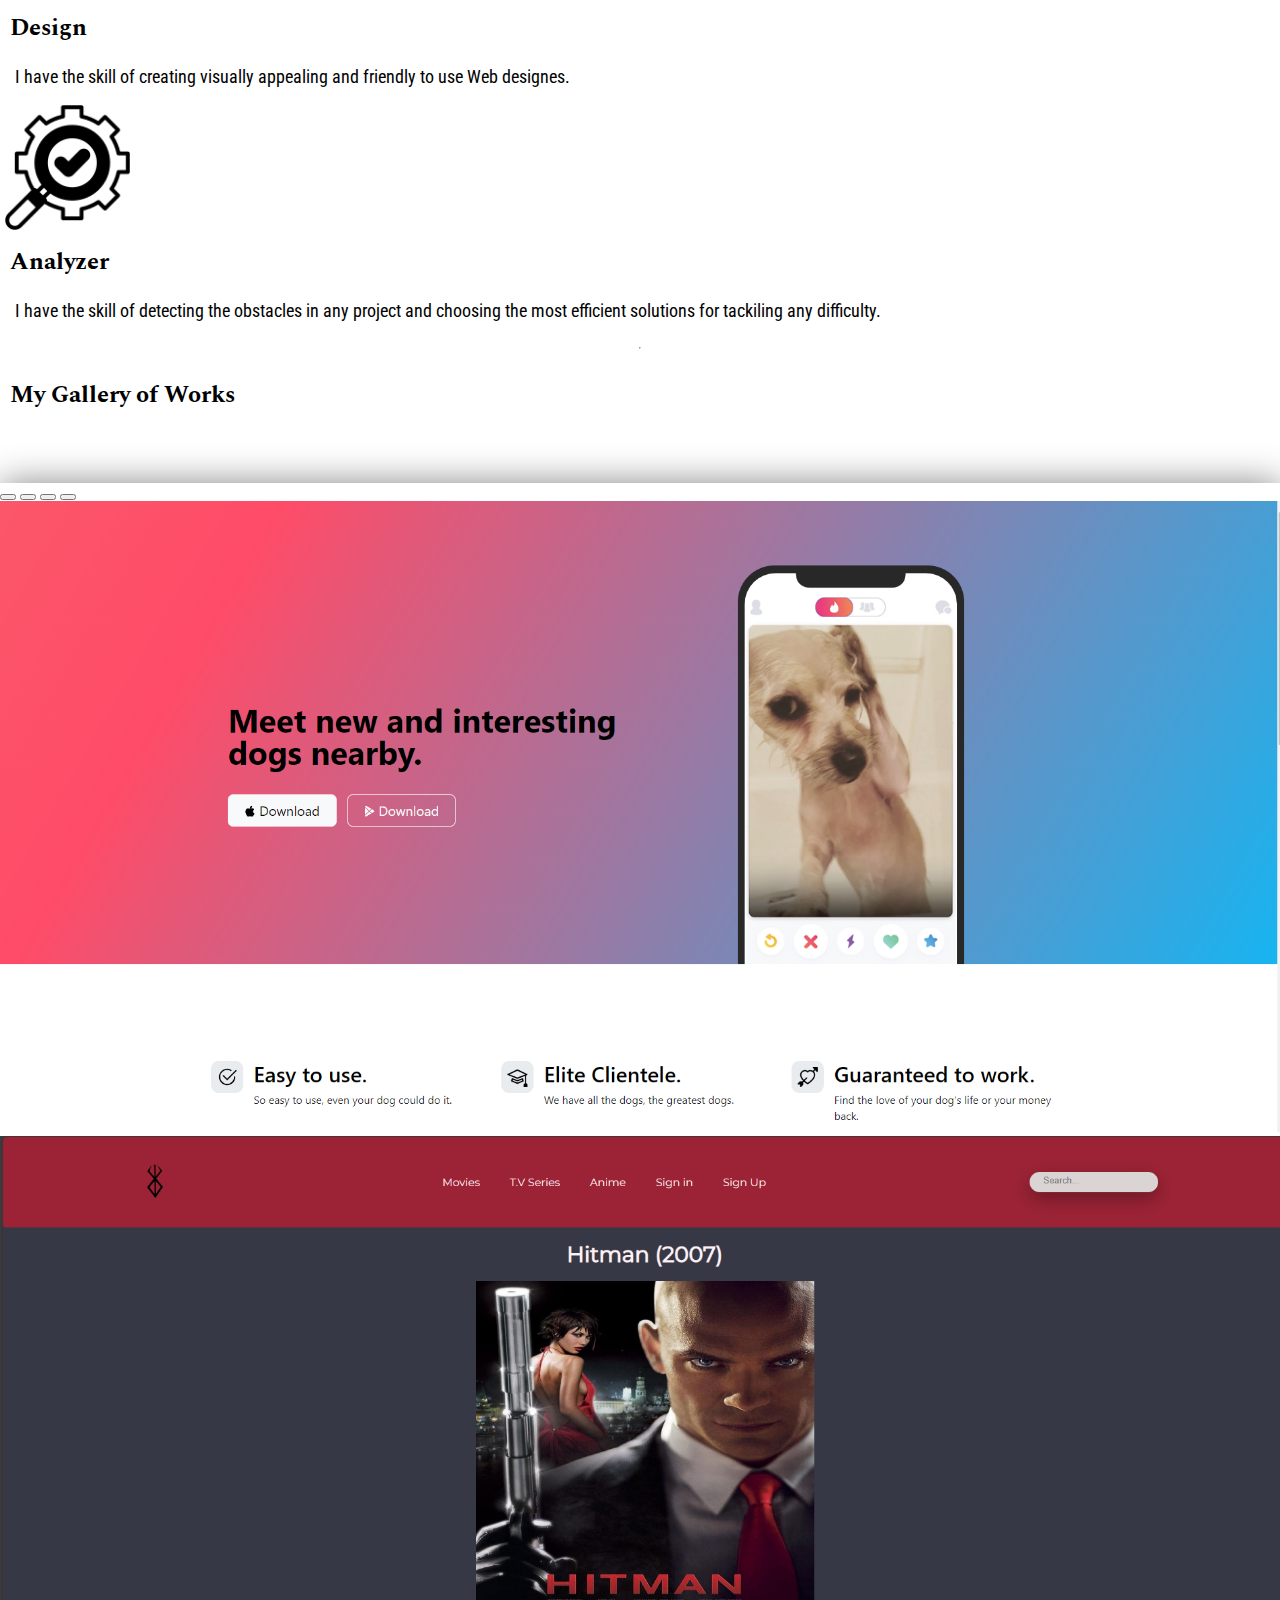
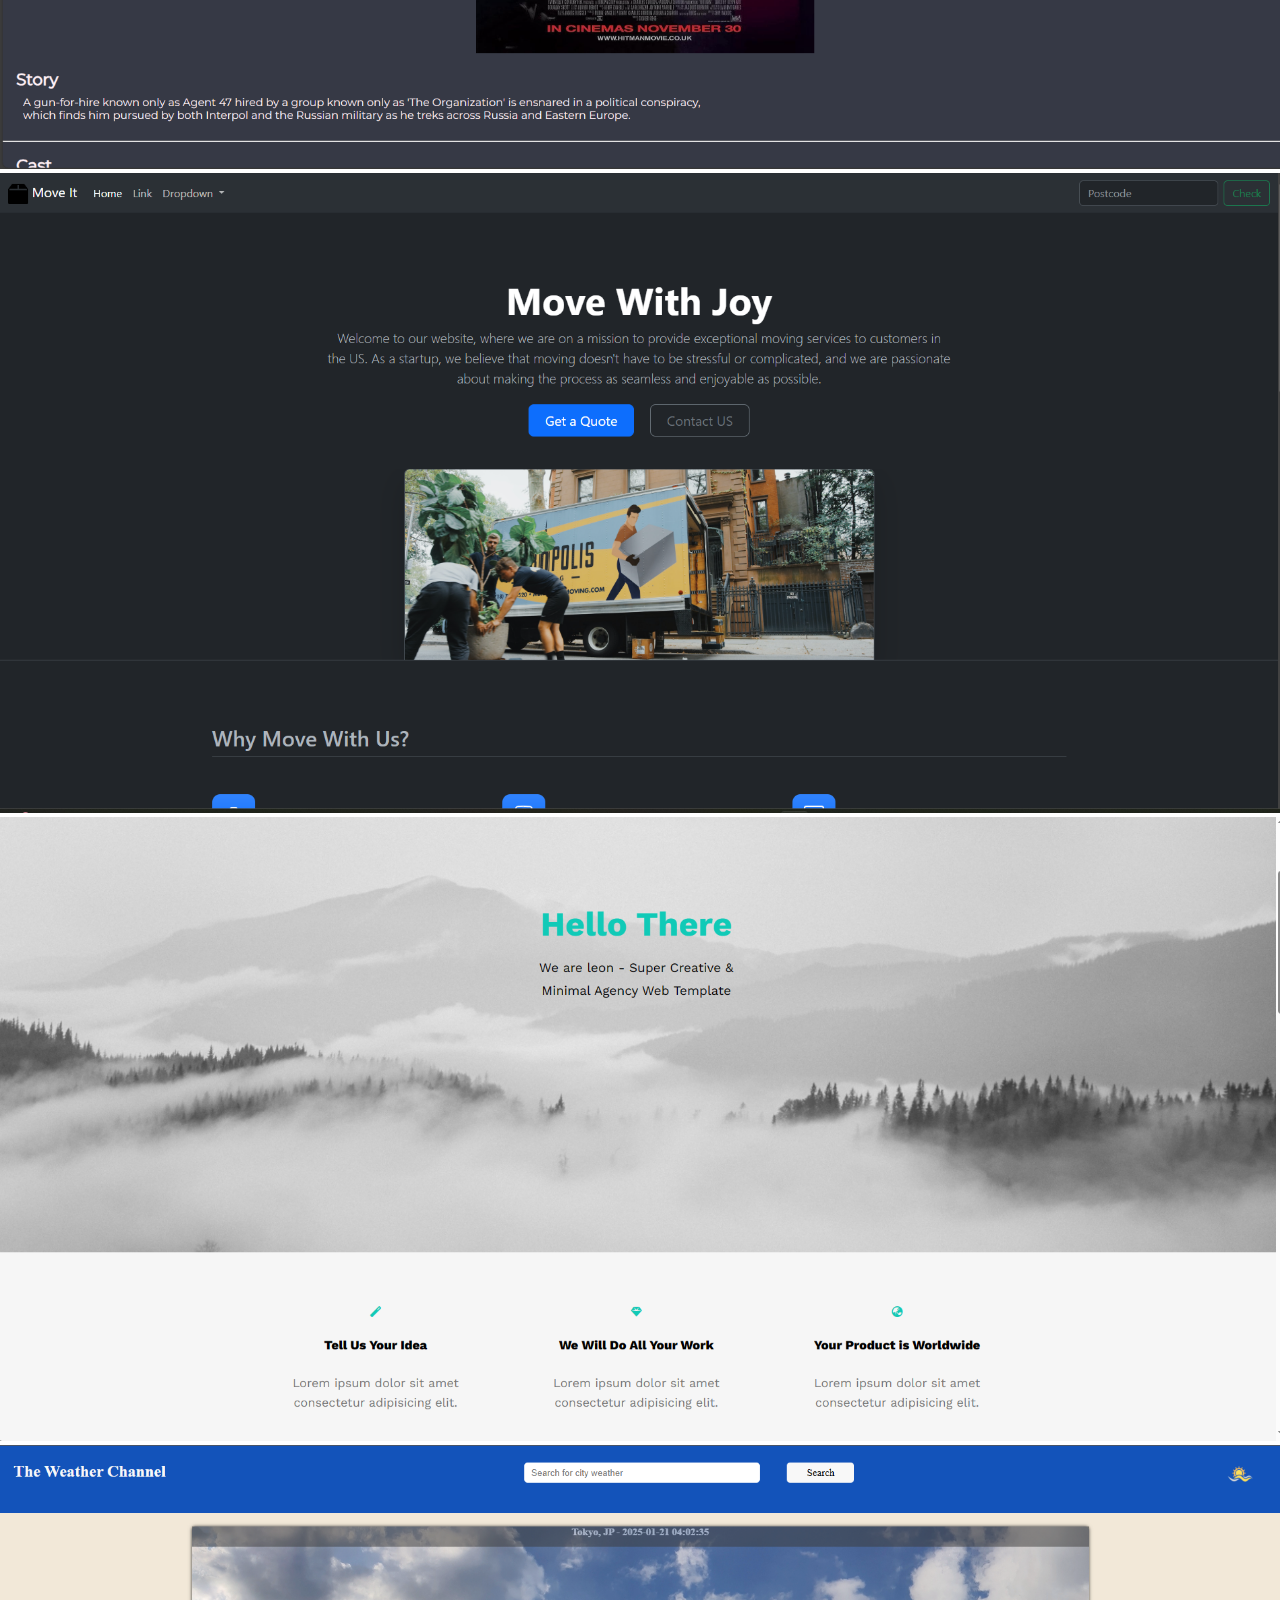
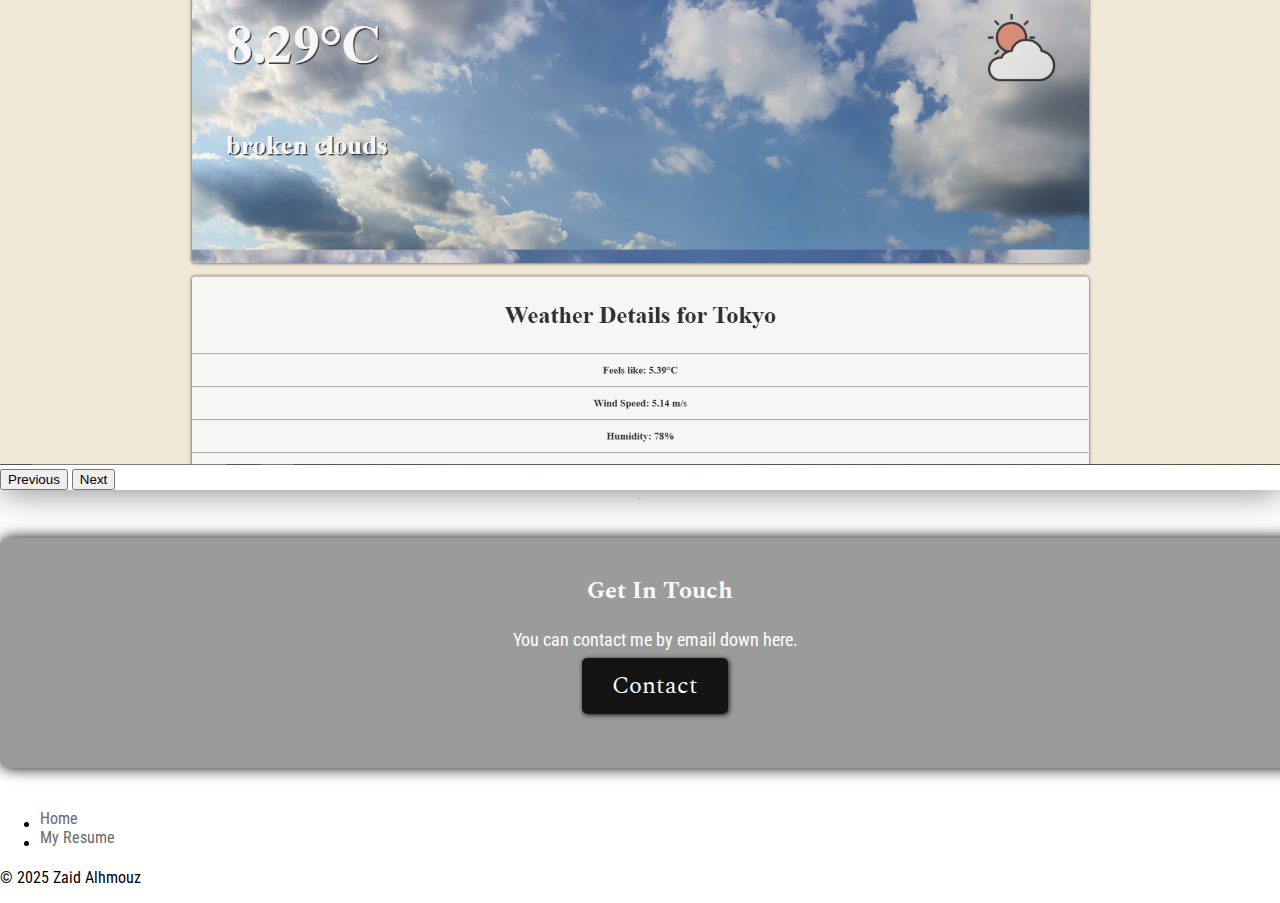
==== commit 98bf82f5: "adding The Weather Channel Webiste to the carousel" ====
--- a/index.html
+++ b/index.html
@@ -70,15 +70,20 @@
       </div>
       </a>
       <a href="https://zaid-alhmouz.github.io/MoveIt/">
-      <div class="carousel-item active">
+      <div class="carousel-item">
         <img class="slide-img" src="./Images/Work3.png" width="100%" height="500px">      
       </div>
       </a>
       <a href="https://zaid-alhmouz.github.io/Leon/">
-        <div class="carousel-item active">
+        <div class="carousel-item">
           <img class="slide-img" src="./Images/Work4.png" width="100%" height="500px">      
         </div>
         </a>
+        <a href="https://weather-channel-u86p.onrender.com/">
+          <div class="carousel-item active">
+            <img class="slide-img" src="./Images/Weather-Channel.PNG" width="100%" height="500px">      
+          </div>
+          </a>
     </div>
     <button class="carousel-control-prev" type="button" data-bs-target="#myCarousel" data-bs-slide="prev">
       <span class="carousel-control-prev-icon" aria-hidden="true"></span>
